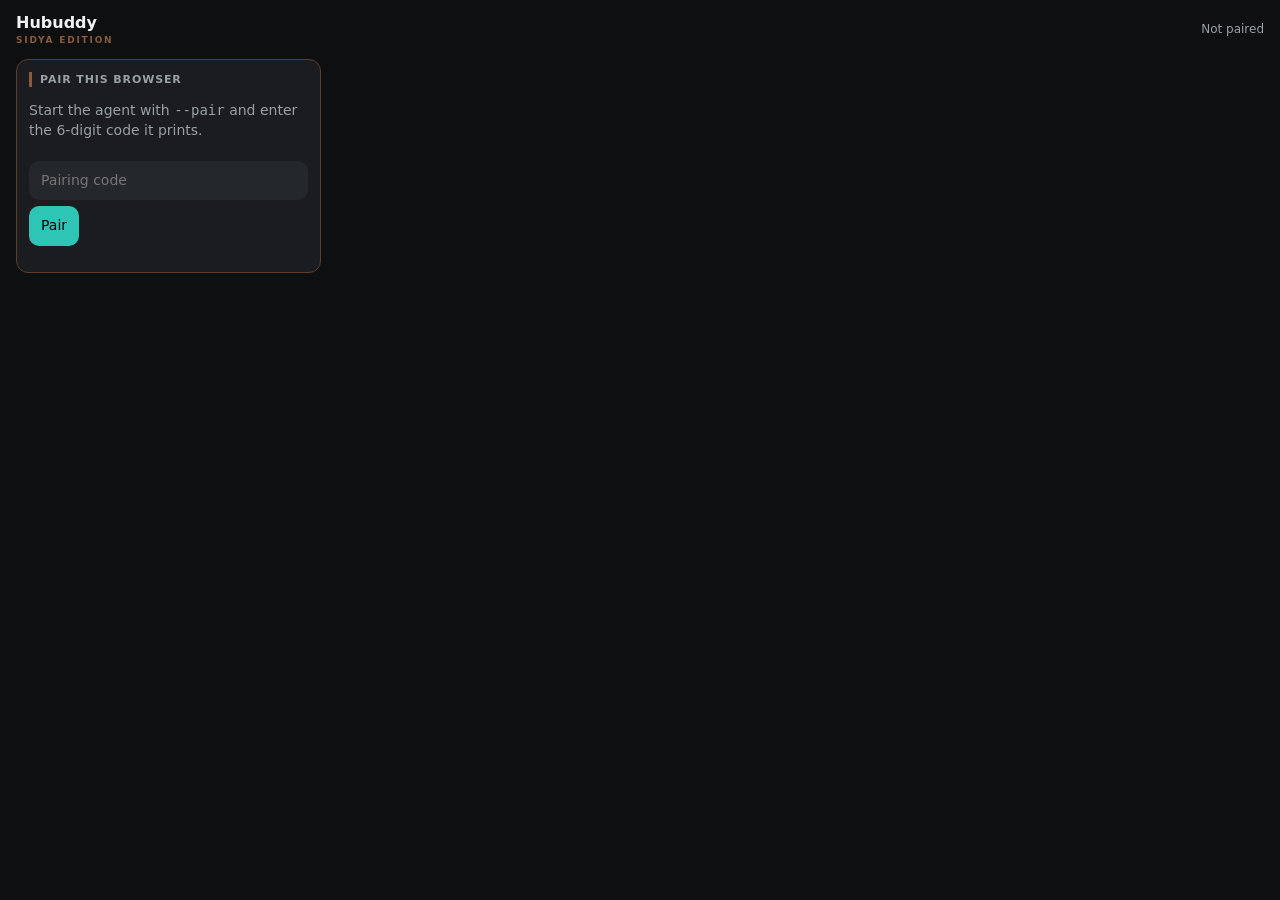
==== agent/web/index.html @ 720e5b19 "Hubuddy 2.0.0: Android app and PC agent A dashboard and dock display on the phone for up to 8 PCs an" ====
<!doctype html>
<html lang="en">
<head>
<meta charset="utf-8">
<meta name="viewport" content="width=device-width, initial-scale=1">
<meta name="theme-color" content="#0E0F11">
<link rel="manifest" href="manifest.json">
<title>Hubuddy</title>
<style>
  :root { --bg:#0E0F11; --card:#1A1C1F; --card2:#24272B; --walnut:#8A5A3B; --line:#5C3D29;
          --accent:#2EC4B6; --text:#F2F3F5; --dim:#9AA0A6; --ok:#3DDC84; --warn:#F4B400; --bad:#EF5350; }
  * { box-sizing: border-box; }
  body { margin:0; background:var(--bg); color:var(--text); font:14px/1.4 system-ui, sans-serif; }
  header { display:flex; align-items:center; padding:12px 16px; gap:8px; }
  header b { font-size:16px; } header small { color:var(--walnut); letter-spacing:.2em; font-size:9px; font-weight:700; display:block; }
  #status { margin-left:auto; font-size:12px; color:var(--dim); }
  main { padding:0 16px 24px; display:grid; gap:10px; grid-template-columns:repeat(auto-fill, minmax(260px, 1fr)); }
  .card { background:var(--card); border:1px solid var(--line); border-radius:12px; padding:12px; }
  .card h2 { margin:0 0 8px; font-size:11px; letter-spacing:.08em; color:var(--dim); border-left:3px solid var(--walnut); padding-left:8px; }
  .row { display:flex; justify-content:space-between; padding:2px 0; } .row span:first-child { color:var(--dim); }
  .bar { height:8px; background:var(--card2); border-radius:4px; overflow:hidden; margin:2px 0 6px; }
  .bar i { display:block; height:100%; background:var(--accent); }
  .muted { color:var(--dim); } .clock { font-size:40px; font-weight:300; text-align:center; }
  input, button { font:inherit; border-radius:10px; border:0; padding:10px 12px; }
  input { background:var(--card2); color:var(--text); width:100%; margin:6px 0; }
  button { background:var(--accent); color:#000; cursor:pointer; } button.alt { background:var(--card2); color:var(--text); }
  .btns { display:flex; gap:6px; } .btns button { flex:1; }
</style>
</head>
<body>
<header><div><b>Hubuddy</b><small>SIDYA EDITION</small></div><span id="status">…</span></header>
<main id="app"></main>
<script>
"use strict";
// Same authentication as the Android app: a one-time pairing code from the PC
// console is exchanged for a device token. The token stays in this browser only.
const KEY = "hubuddy.token";
let token = localStorage.getItem(KEY);
const $ = (h) => { const t = document.createElement("template"); t.innerHTML = h.trim(); return t.content.firstChild; };
const esc = (s) => String(s ?? "").replace(/[&<>"']/g, c => ({"&":"&amp;","<":"&lt;",">":"&gt;","\"":"&quot;","'":"&#39;"}[c]));
const fmtTok = (n) => n >= 1e6 ? (n / 1e6).toFixed(1) + "M" : n >= 1e3 ? (n / 1e3).toFixed(1) + "k" : String(n);
const pct = (v) => typeof v === "number" ? v : null;
const meter = (label, v, extra="") => v == null
  ? `<div class="row"><span>${label}</span><span class="muted">unavailable</span></div>`
  : `<div class="row"><span>${label}</span><span>${Math.round(v)}% ${esc(extra)}</span></div><div class="bar"><i style="width:${Math.max(0, Math.min(100, v))}%"></i></div>`;

async function api(path, body) {
  const r = await fetch(path, { method: body ? "POST" : "GET", cache: "no-store",
    headers: Object.assign({ "Content-Type": "application/json" }, token ? { Authorization: "Bearer " + token } : {}),
    body: body ? JSON.stringify(body) : undefined });
  const j = await r.json().catch(() => ({}));
  if (!r.ok) throw Object.assign(new Error(j.error || r.status), { status: r.status });
  return j;
}

function pairView(msg) {
  const app = document.getElementById("app");
  app.replaceChildren($(`<div class="card"><h2>PAIR THIS BROWSER</h2>
    <p class="muted">Start the agent with <code>--pair</code> and enter the 6-digit code it prints.</p>
    <input id="code" inputmode="numeric" maxlength="6" placeholder="Pairing code">
    <button id="pair">Pair</button><p id="pmsg" class="muted">${esc(msg || "")}</p></div>`));
  document.getElementById("pair").onclick = async () => {
    try {
      const j = await api("/api/pair", { code: document.getElementById("code").value.trim(), device: "Web browser" });
      token = j.token; localStorage.setItem(KEY, token); tick();
    } catch (e) { document.getElementById("pmsg").textContent = "Pairing failed: " + e.message; }
  };
}

function render(s) {
  const st = s.stats, cl = s.claude, al = s.alert, md = s.media, net = s.network;
  const ev = ((s.calendar || {}).events || []).find(e => (e.end || e.start) * 1000 > Date.now());
  const ram = st && st.ram_total ? st.ram_used / st.ram_total * 100 : null;
  const five = cl && cl.limits && cl.limits.five_hour;
  const cards = [
    `<div class="card"><div class="clock" id="clock"></div><div class="muted" style="text-align:center" id="date"></div></div>`,
    `<div class="card"><h2>PC</h2>${st ? meter("CPU", pct(st.cpu)) + meter("RAM", ram, `${(st.ram_used||0).toFixed(1)}/${Math.round(st.ram_total||0)} GB`) + meter("Disk", pct(st.disk)) + meter("GPU", pct(st.gpu)) +
       `<div class="row"><span>GPU temp</span><span>${st.gpu_temp != null ? st.gpu_temp + " °C" : "unavailable"}</span></div>` : `<p class="muted">No PC stats yet.</p>`}</div>`,
    `<div class="card"><h2>CLAUDE CODE</h2>${!cl && !al ? `<p class="muted">Claude Code agent not connected.</p>` :
       (al ? `<p style="color:var(--warn)">${al.kind === "permission" ? "Waiting for permission" : "Waiting for input"}: ${esc(al.title)}</p>` : "") +
       (five ? meter("5-hour limit", pct(five.pct)) : "") +
       (cl && cl.today ? `<div class="row"><span>Tokens today</span><span>${fmtTok(cl.today.tokens)}</span></div>` : "")}</div>`,
    `<div class="card"><h2>NOW PLAYING</h2>${md && md.active ? `<b>${esc(md.title)}</b><div class="muted">${esc(md.artist)}</div>
       <div class="btns" style="margin-top:8px"><button class="alt" data-m="prev">Prev</button><button data-m="toggle">${md.playing ? "Pause" : "Play"}</button><button class="alt" data-m="next">Next</button></div>`
       : `<p class="muted">Nothing playing.</p>`}</div>`,
    `<div class="card"><h2>NEXT EVENT</h2>${ev ? `<b>${esc(ev.title)}</b><div class="muted">${new Date(ev.start * 1000).toLocaleString()}</div>` : `<p class="muted">No upcoming events.</p>`}</div>`,
    `<div class="card"><h2>INTERNET</h2>${net ? `<div class="row"><span>Status</span><span>${net.online ? "online" : "offline"}</span></div>
       <div class="row"><span>Latency</span><span>${net.latency_ms ?? "-"} ms</span></div>` : `<p class="muted">Unavailable.</p>`}</div>`,
    `<div class="card"><h2>SESSION</h2><button class="alt" id="forget">Forget this browser</button></div>`,
  ];
  document.getElementById("app").innerHTML = cards.join("");
  document.querySelectorAll("[data-m]").forEach(b => b.onclick = () => api("/api/media", { cmd: b.dataset.m }).then(tick).catch(() => {}));
  document.getElementById("forget").onclick = () => { localStorage.removeItem(KEY); token = null; pairView("Forgotten."); };
  clock();
}

function clock() {
  const c = document.getElementById("clock"); if (!c) return;
  const d = new Date(); c.textContent = d.toLocaleTimeString(); document.getElementById("date").textContent = d.toDateString();
}

async function tick() {
  const status = document.getElementById("status");
  if (!token) { status.textContent = "Not paired"; pairView(); return; }
  try {
    render(await api("/api/snapshot"));
    status.textContent = "PC online"; status.style.color = "var(--ok)";
  } catch (e) {
    if (e.status === 401) { localStorage.removeItem(KEY); token = null; pairView("Token rejected; pair again."); return; }
    status.textContent = "PC offline"; status.style.color = "var(--bad)";
  }
}
setInterval(clock, 1000);
setInterval(() => { if (!document.hidden && token) tick(); }, 5000);
tick();
</script>
</body>
</html>
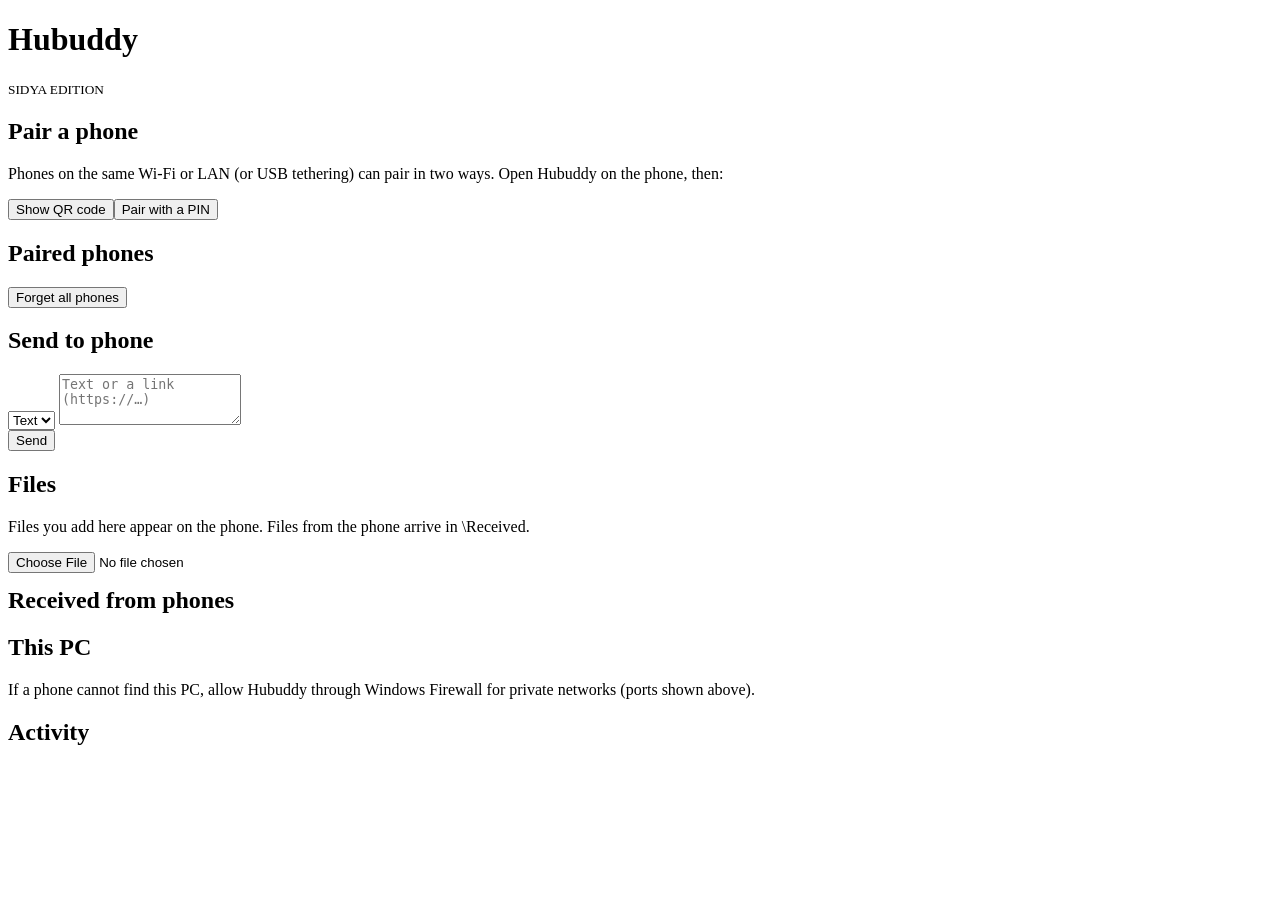
==== commit d9c01751: "Agent 3.0: TLS pairing (QR + PIN), discovery, two-way inbox/files, launcher, self-test Ports the pin" ====
--- a/agent/web/index.html
+++ b/agent/web/index.html
@@ -3,116 +3,32 @@
 <head>
 <meta charset="utf-8">
 <meta name="viewport" content="width=device-width, initial-scale=1">
-<meta name="theme-color" content="#0E0F11">
-<link rel="manifest" href="manifest.json">
-<title>Hubuddy</title>
-<style>
-  :root { --bg:#0E0F11; --card:#1A1C1F; --card2:#24272B; --walnut:#8A5A3B; --line:#5C3D29;
-          --accent:#2EC4B6; --text:#F2F3F5; --dim:#9AA0A6; --ok:#3DDC84; --warn:#F4B400; --bad:#EF5350; }
-  * { box-sizing: border-box; }
-  body { margin:0; background:var(--bg); color:var(--text); font:14px/1.4 system-ui, sans-serif; }
-  header { display:flex; align-items:center; padding:12px 16px; gap:8px; }
-  header b { font-size:16px; } header small { color:var(--walnut); letter-spacing:.2em; font-size:9px; font-weight:700; display:block; }
-  #status { margin-left:auto; font-size:12px; color:var(--dim); }
-  main { padding:0 16px 24px; display:grid; gap:10px; grid-template-columns:repeat(auto-fill, minmax(260px, 1fr)); }
-  .card { background:var(--card); border:1px solid var(--line); border-radius:12px; padding:12px; }
-  .card h2 { margin:0 0 8px; font-size:11px; letter-spacing:.08em; color:var(--dim); border-left:3px solid var(--walnut); padding-left:8px; }
-  .row { display:flex; justify-content:space-between; padding:2px 0; } .row span:first-child { color:var(--dim); }
-  .bar { height:8px; background:var(--card2); border-radius:4px; overflow:hidden; margin:2px 0 6px; }
-  .bar i { display:block; height:100%; background:var(--accent); }
-  .muted { color:var(--dim); } .clock { font-size:40px; font-weight:300; text-align:center; }
-  input, button { font:inherit; border-radius:10px; border:0; padding:10px 12px; }
-  input { background:var(--card2); color:var(--text); width:100%; margin:6px 0; }
-  button { background:var(--accent); color:#000; cursor:pointer; } button.alt { background:var(--card2); color:var(--text); }
-  .btns { display:flex; gap:6px; } .btns button { flex:1; }
-</style>
+<title>Hubuddy on this PC</title>
+<link rel="stylesheet" href="/style.css">
 </head>
 <body>
-<header><div><b>Hubuddy</b><small>SIDYA EDITION</small></div><span id="status">…</span></header>
-<main id="app"></main>
-<script>
-"use strict";
-// Same authentication as the Android app: a one-time pairing code from the PC
-// console is exchanged for a device token. The token stays in this browser only.
-const KEY = "hubuddy.token";
-let token = localStorage.getItem(KEY);
-const $ = (h) => { const t = document.createElement("template"); t.innerHTML = h.trim(); return t.content.firstChild; };
-const esc = (s) => String(s ?? "").replace(/[&<>"']/g, c => ({"&":"&amp;","<":"&lt;",">":"&gt;","\"":"&quot;","'":"&#39;"}[c]));
-const fmtTok = (n) => n >= 1e6 ? (n / 1e6).toFixed(1) + "M" : n >= 1e3 ? (n / 1e3).toFixed(1) + "k" : String(n);
-const pct = (v) => typeof v === "number" ? v : null;
-const meter = (label, v, extra="") => v == null
-  ? `<div class="row"><span>${label}</span><span class="muted">unavailable</span></div>`
-  : `<div class="row"><span>${label}</span><span>${Math.round(v)}% ${esc(extra)}</span></div><div class="bar"><i style="width:${Math.max(0, Math.min(100, v))}%"></i></div>`;
-
-async function api(path, body) {
-  const r = await fetch(path, { method: body ? "POST" : "GET", cache: "no-store",
-    headers: Object.assign({ "Content-Type": "application/json" }, token ? { Authorization: "Bearer " + token } : {}),
-    body: body ? JSON.stringify(body) : undefined });
-  const j = await r.json().catch(() => ({}));
-  if (!r.ok) throw Object.assign(new Error(j.error || r.status), { status: r.status });
-  return j;
-}
-
-function pairView(msg) {
-  const app = document.getElementById("app");
-  app.replaceChildren($(`<div class="card"><h2>PAIR THIS BROWSER</h2>
-    <p class="muted">Start the agent with <code>--pair</code> and enter the 6-digit code it prints.</p>
-    <input id="code" inputmode="numeric" maxlength="6" placeholder="Pairing code">
-    <button id="pair">Pair</button><p id="pmsg" class="muted">${esc(msg || "")}</p></div>`));
-  document.getElementById("pair").onclick = async () => {
-    try {
-      const j = await api("/api/pair", { code: document.getElementById("code").value.trim(), device: "Web browser" });
-      token = j.token; localStorage.setItem(KEY, token); tick();
-    } catch (e) { document.getElementById("pmsg").textContent = "Pairing failed: " + e.message; }
-  };
-}
-
-function render(s) {
-  const st = s.stats, cl = s.claude, al = s.alert, md = s.media, net = s.network;
-  const ev = ((s.calendar || {}).events || []).find(e => (e.end || e.start) * 1000 > Date.now());
-  const ram = st && st.ram_total ? st.ram_used / st.ram_total * 100 : null;
-  const five = cl && cl.limits && cl.limits.five_hour;
-  const cards = [
-    `<div class="card"><div class="clock" id="clock"></div><div class="muted" style="text-align:center" id="date"></div></div>`,
-    `<div class="card"><h2>PC</h2>${st ? meter("CPU", pct(st.cpu)) + meter("RAM", ram, `${(st.ram_used||0).toFixed(1)}/${Math.round(st.ram_total||0)} GB`) + meter("Disk", pct(st.disk)) + meter("GPU", pct(st.gpu)) +
-       `<div class="row"><span>GPU temp</span><span>${st.gpu_temp != null ? st.gpu_temp + " °C" : "unavailable"}</span></div>` : `<p class="muted">No PC stats yet.</p>`}</div>`,
-    `<div class="card"><h2>CLAUDE CODE</h2>${!cl && !al ? `<p class="muted">Claude Code agent not connected.</p>` :
-       (al ? `<p style="color:var(--warn)">${al.kind === "permission" ? "Waiting for permission" : "Waiting for input"}: ${esc(al.title)}</p>` : "") +
-       (five ? meter("5-hour limit", pct(five.pct)) : "") +
-       (cl && cl.today ? `<div class="row"><span>Tokens today</span><span>${fmtTok(cl.today.tokens)}</span></div>` : "")}</div>`,
-    `<div class="card"><h2>NOW PLAYING</h2>${md && md.active ? `<b>${esc(md.title)}</b><div class="muted">${esc(md.artist)}</div>
-       <div class="btns" style="margin-top:8px"><button class="alt" data-m="prev">Prev</button><button data-m="toggle">${md.playing ? "Pause" : "Play"}</button><button class="alt" data-m="next">Next</button></div>`
-       : `<p class="muted">Nothing playing.</p>`}</div>`,
-    `<div class="card"><h2>NEXT EVENT</h2>${ev ? `<b>${esc(ev.title)}</b><div class="muted">${new Date(ev.start * 1000).toLocaleString()}</div>` : `<p class="muted">No upcoming events.</p>`}</div>`,
-    `<div class="card"><h2>INTERNET</h2>${net ? `<div class="row"><span>Status</span><span>${net.online ? "online" : "offline"}</span></div>
-       <div class="row"><span>Latency</span><span>${net.latency_ms ?? "-"} ms</span></div>` : `<p class="muted">Unavailable.</p>`}</div>`,
-    `<div class="card"><h2>SESSION</h2><button class="alt" id="forget">Forget this browser</button></div>`,
-  ];
-  document.getElementById("app").innerHTML = cards.join("");
-  document.querySelectorAll("[data-m]").forEach(b => b.onclick = () => api("/api/media", { cmd: b.dataset.m }).then(tick).catch(() => {}));
-  document.getElementById("forget").onclick = () => { localStorage.removeItem(KEY); token = null; pairView("Forgotten."); };
-  clock();
-}
-
-function clock() {
-  const c = document.getElementById("clock"); if (!c) return;
-  const d = new Date(); c.textContent = d.toLocaleTimeString(); document.getElementById("date").textContent = d.toDateString();
-}
-
-async function tick() {
-  const status = document.getElementById("status");
-  if (!token) { status.textContent = "Not paired"; pairView(); return; }
-  try {
-    render(await api("/api/snapshot"));
-    status.textContent = "PC online"; status.style.color = "var(--ok)";
-  } catch (e) {
-    if (e.status === 401) { localStorage.removeItem(KEY); token = null; pairView("Token rejected; pair again."); return; }
-    status.textContent = "PC offline"; status.style.color = "var(--bad)";
-  }
-}
-setInterval(clock, 1000);
-setInterval(() => { if (!document.hidden && token) tick(); }, 5000);
-tick();
-</script>
+<header><div><h1 id="title">Hubuddy</h1><small>SIDYA EDITION</small></div><span id="status" class="dim" style="margin-left:auto"></span></header>
+<main>
+  <section class="card" id="pair-card">
+    <h2>Pair a phone</h2>
+    <p class="dim" id="pair-hint">Phones on the same Wi-Fi or LAN (or USB tethering) can pair in two ways. Open Hubuddy on the phone, then:</p>
+    <div class="btns"><button id="btn-qr">Show QR code</button><button id="btn-pin" class="alt">Pair with a PIN</button><button id="btn-cancel" class="alt" hidden>Cancel</button></div>
+    <div id="qr-box" hidden><canvas id="qr" width="260" height="260"></canvas><p class="dim" id="qr-note"></p></div>
+    <div id="pin-box" hidden><div class="pin" id="pin"></div><p class="dim" style="text-align:center">Compare code (must match the phone):</p><div class="code" id="compare"></div><p class="dim" id="pin-note"></p></div>
+  </section>
+  <section class="card"><h2>Paired phones</h2><div id="phones"></div><div class="btns"><button id="btn-forget-all" class="bad">Forget all phones</button></div></section>
+  <section class="card"><h2>Send to phone</h2>
+    <select id="send-kind"><option value="text">Text</option><option value="link">Link</option></select>
+    <textarea id="send-text" rows="3" placeholder="Text or a link (https://…)"></textarea>
+    <div class="btns"><button id="btn-send">Send</button></div><p class="dim" id="send-note"></p>
+  </section>
+  <section class="card"><h2>Files</h2>
+    <p class="dim">Files you add here appear on the phone. Files from the phone arrive in <span id="root"></span>\Received.</p>
+    <input type="file" id="file-in"><div id="to-phone"></div><h2 style="margin-top:14px">Received from phones</h2><div id="received"></div>
+  </section>
+  <section class="card"><h2>This PC</h2><div id="info"></div><p class="dim">If a phone cannot find this PC, allow Hubuddy through Windows Firewall for private networks (ports shown above).</p></section>
+  <section class="card" style="grid-column:1/-1"><h2>Activity</h2><div id="activity"></div></section>
+</main>
+<script src="/app.js"></script>
 </body>
 </html>
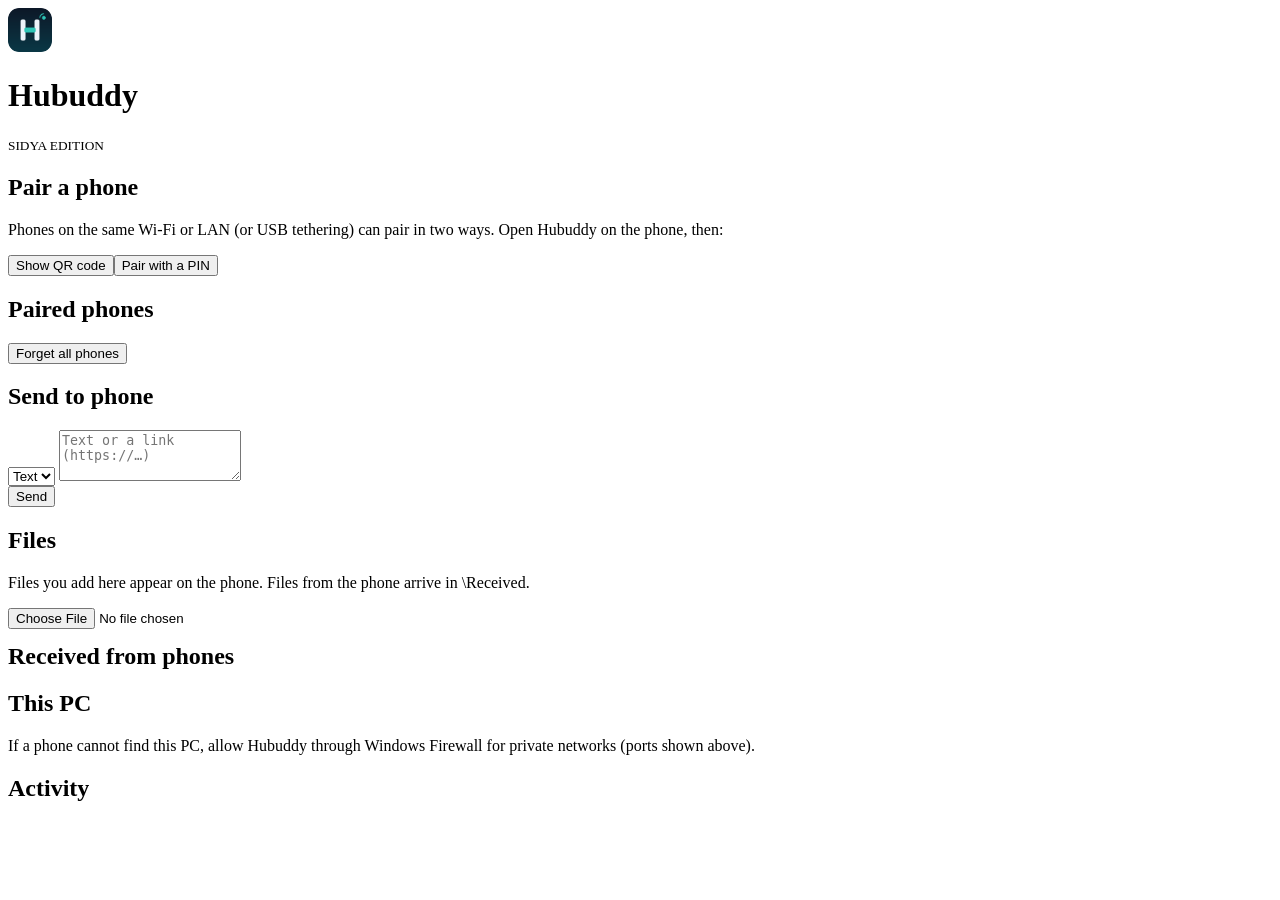
==== commit d9c60855: "3.4.0: logo, non-blocking window startup with splash, new-generation Windows window, keyboard chords" ====
--- a/agent/web/index.html
+++ b/agent/web/index.html
@@ -3,11 +3,12 @@
 <head>
 <meta charset="utf-8">
 <meta name="viewport" content="width=device-width, initial-scale=1">
+<link rel="icon" type="image/png" href="favicon.png">
 <title>Hubuddy on this PC</title>
 <link rel="stylesheet" href="/style.css">
 </head>
 <body>
-<header><div><h1 id="title">Hubuddy</h1><small>SIDYA EDITION</small></div><span id="status" class="dim" style="margin-left:auto"></span></header>
+<header><img src="logo.png" alt="" width="44" height="44" style="border-radius:11px;margin-right:12px"><div><h1 id="title">Hubuddy</h1><small>SIDYA EDITION</small></div><span id="status" class="dim" style="margin-left:auto"></span></header>
 <main>
   <section class="card" id="pair-card">
     <h2>Pair a phone</h2>
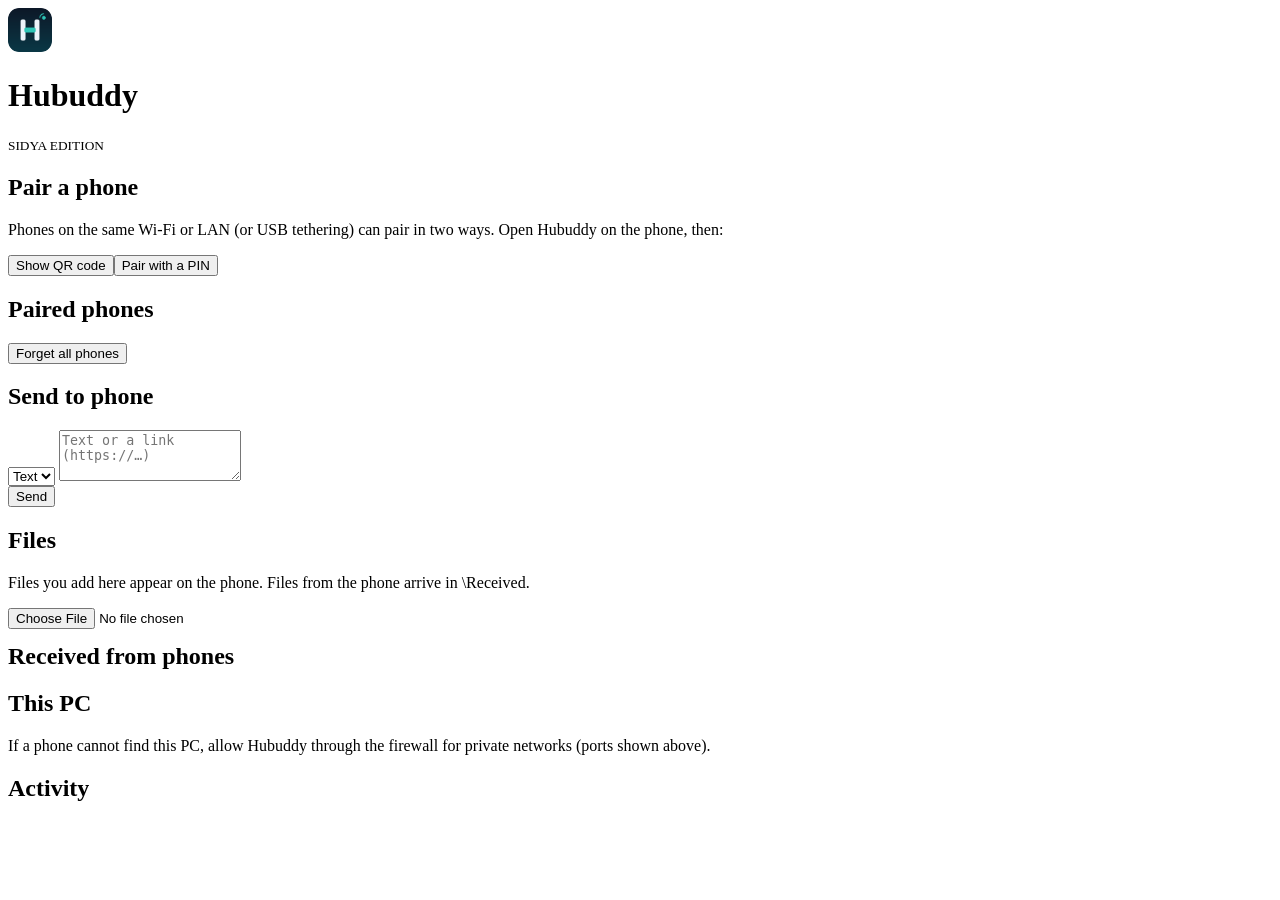
==== commit 38c4f17e: "3.5.0: Windows window is an Edge/Chrome app window with a tray icon (no Tk); page redraws only on ch" ====
--- a/agent/web/index.html
+++ b/agent/web/index.html
@@ -27,7 +27,11 @@
     <p class="dim">Files you add here appear on the phone. Files from the phone arrive in <span id="root"></span>\Received.</p>
     <input type="file" id="file-in"><div id="to-phone"></div><h2 style="margin-top:14px">Received from phones</h2><div id="received"></div>
   </section>
-  <section class="card"><h2>This PC</h2><div id="info"></div><p class="dim">If a phone cannot find this PC, allow Hubuddy through Windows Firewall for private networks (ports shown above).</p></section>
+  <section class="card"><h2>This PC</h2><div id="info"></div><p class="dim">If a phone cannot find this PC, allow Hubuddy through the firewall for private networks (ports shown above).</p>
+    <div id="sys-win" hidden><label class="check"><input type="checkbox" id="sys-autostart"> Start Hubuddy with Windows</label>
+    <div class="btns"><button id="sys-firewall" class="alt">Allow through Windows Firewall (private networks)</button></div></div>
+    <p class="dim" id="sys-note"></p>
+    <div class="btns"><button id="sys-quit" class="bad" hidden>Quit Hubuddy</button></div></section>
   <section class="card" style="grid-column:1/-1"><h2>Activity</h2><div id="activity"></div></section>
 </main>
 <script src="/app.js"></script>
